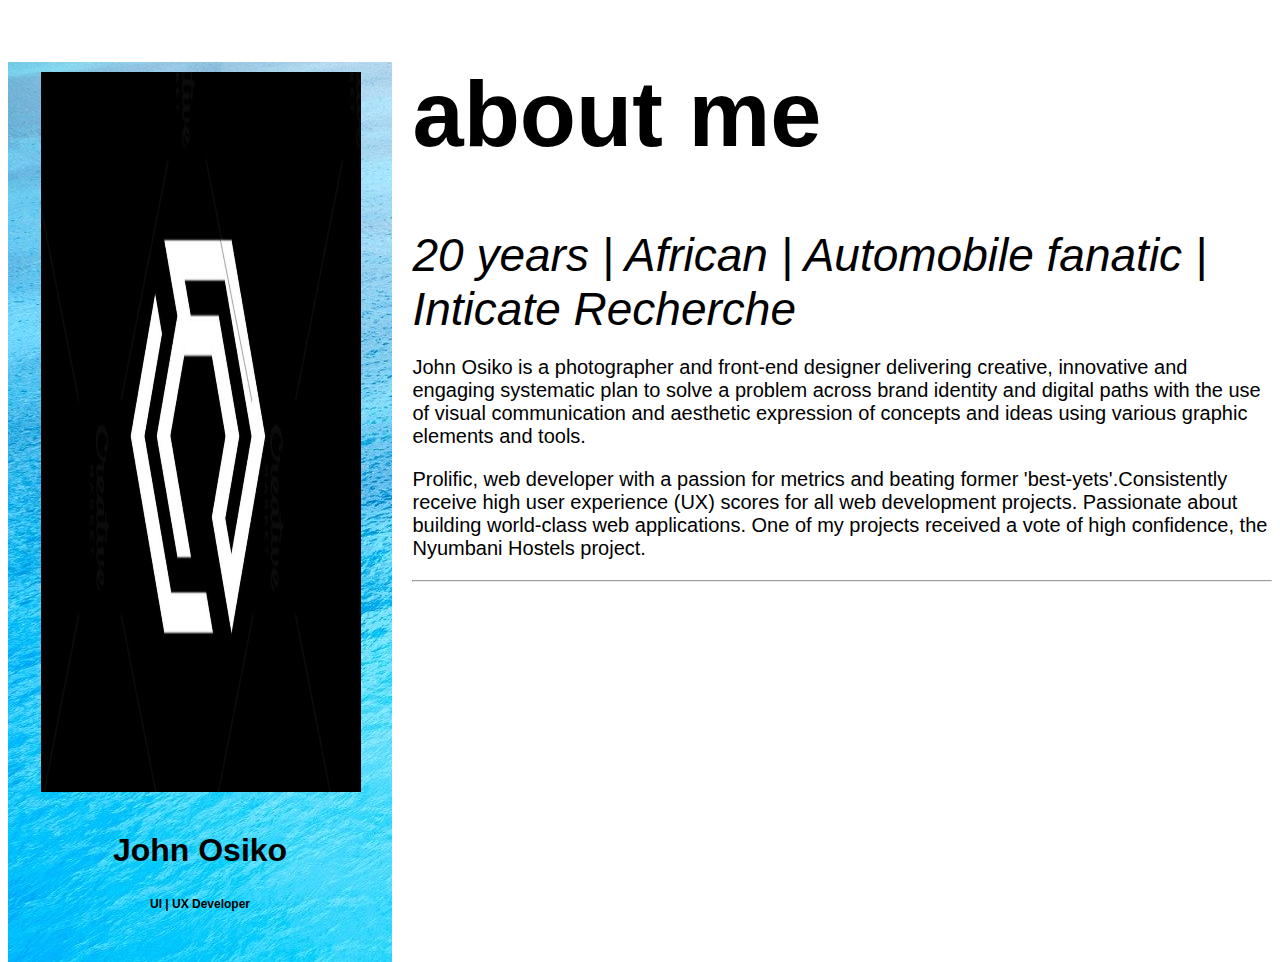
==== about-me.html @ 4d48e750 "Add an attribute to span element" ====
<!DOCTYPE html>
<html lang="en">

<head>
    <link rel="stylesheet" href="./CSS/about-me.css">
    <meta charset="UTF-8">
    <meta name="viewport" content="width=device-width, initial-scale=1.0">
    <title>About me</title>
</head>

<body>
    <div id="sidebar">
        <header>
            <img src="./Images/Abstract letter C vector logo icon.jpeg">
            <h2>John Osiko</h2>
            <h6>UI | UX Developer</h6>
        </header>
    </div>
    <div id="description">
        <h1>about me</h1>
        <div id="scar">
            <span><em>20 years | African | Automobile fanatic | Inticate Recherche</em></span>
        </div>
    </div>
    <div class="vivid-2">
        <p>John Osiko is a photographer and front-end designer delivering creative, innovative and engaging systematic plan to solve a problem across brand identity and digital paths with the use of visual communication and aesthetic expression of concepts
            and ideas using various graphic elements and tools.</p>
        <p>Prolific, web developer with a passion for metrics and beating former 'best-yets'.Consistently receive high user experience (UX) scores for all web development projects. Passionate about building world-class web applications. One of my projects
            received a vote of high confidence, the Nyumbani Hostels project.</p>
        <hr>
    </div>
</body>

</html>
---- CSS/about-me.css ----
header img {
    margin-bottom: 10px;
    cursor: pointer;
    height: 80vh;
    width: 25vw;
    padding-left: 1px;
    padding-top: 10px;
}

#sidebar {
    background-image: url(../Images/water-1330252_1920.jpg);
    width: 30vw;
    height: 100vh;
    text-align: center;
    float: left;
    padding-top: 0%;
}

#sidebar h6 {
    font-size: 12px;
}

#sidebar h2 {
    font-size: 32px;
}

#sidebar h2 h6 {
    font-weight: 800;
}

body {
    font-family: -apple-system, BlinkMacSystemFont, 'Segoe UI', Roboto, Oxygen, Ubuntu, Cantarell, 'Open Sans', 'Helvetica Neue', sans-serif;
}

#description {
    font-size: 46px;
    padding-left: 32%;
    padding-top: 0%;
}

.vivid-2 {
    padding-left: 32%;
    font-size: 20px;
}
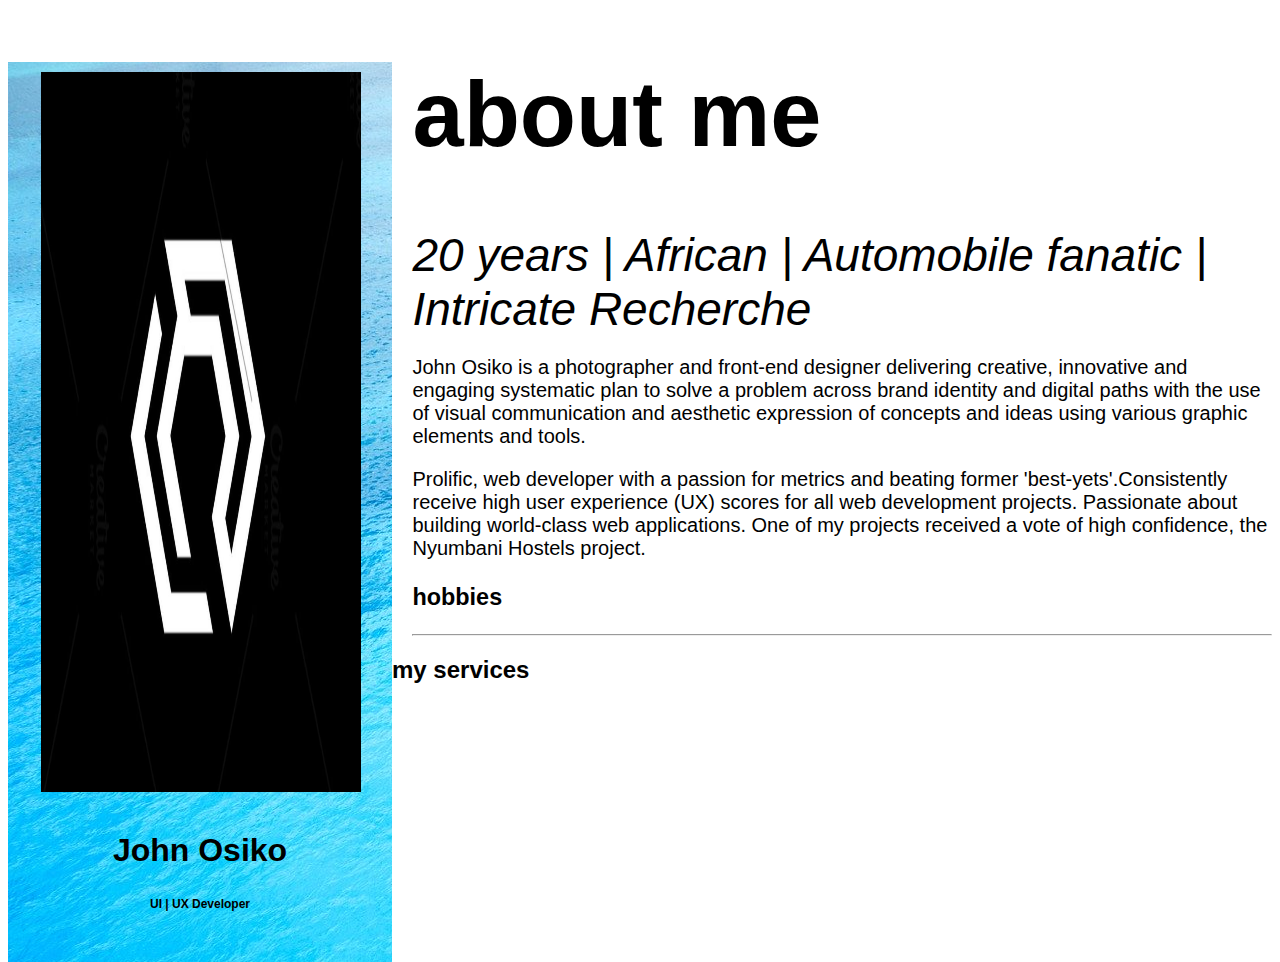
==== commit f91a5d46: "Add h2 and h3 elements" ====
--- a/about-me.html
+++ b/about-me.html
@@ -19,7 +19,7 @@
     <div id="description">
         <h1>about me</h1>
         <div id="scar">
-            <span><em>20 years | African | Automobile fanatic | Inticate Recherche</em></span>
+            <span><em>20 years | African | Automobile fanatic | Intricate Recherche</em></span>
         </div>
     </div>
     <div class="vivid-2">
@@ -27,8 +27,10 @@
             and ideas using various graphic elements and tools.</p>
         <p>Prolific, web developer with a passion for metrics and beating former 'best-yets'.Consistently receive high user experience (UX) scores for all web development projects. Passionate about building world-class web applications. One of my projects
             received a vote of high confidence, the Nyumbani Hostels project.</p>
+        <h3>hobbies</h3>
         <hr>
     </div>
+    <h2>my services</h2>
 </body>
 
 </html>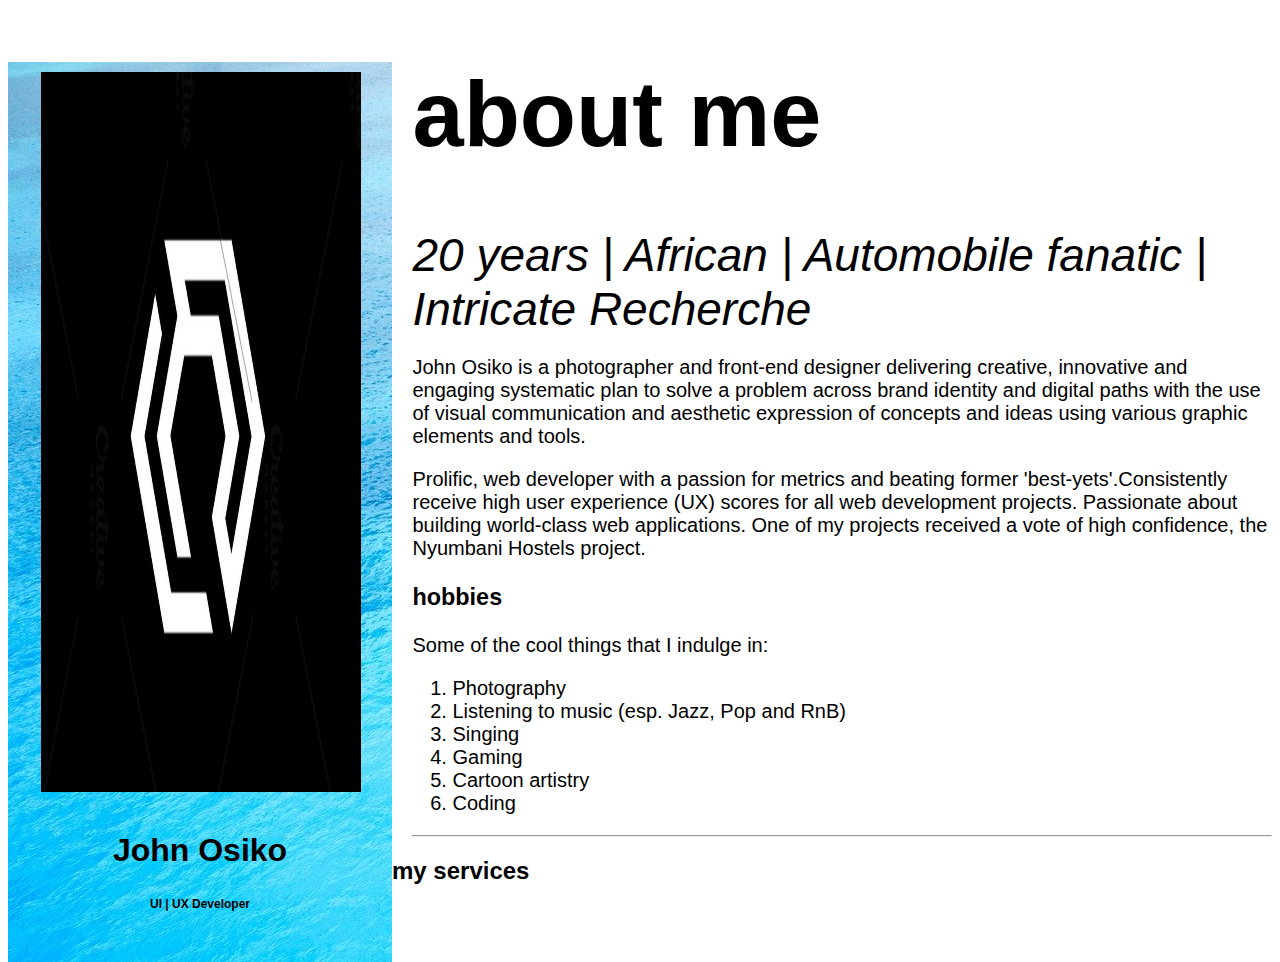
==== commit d622c3ca: "Add ol, li and div to html page" ====
--- a/about-me.html
+++ b/about-me.html
@@ -28,9 +28,19 @@
         <p>Prolific, web developer with a passion for metrics and beating former 'best-yets'.Consistently receive high user experience (UX) scores for all web development projects. Passionate about building world-class web applications. One of my projects
             received a vote of high confidence, the Nyumbani Hostels project.</p>
         <h3>hobbies</h3>
+        <p>Some of the cool things that I indulge in:</p>
+        <ol>
+            <li>Photography</li>
+            <li>Listening to music (esp. Jazz, Pop and RnB)</li>
+            <li>Singing</li>
+            <li>Gaming</li>
+            <li>Cartoon artistry</li>
+            <li>Coding</li>
+        </ol>
         <hr>
     </div>
     <h2>my services</h2>
+    <div class="services"></div>
 </body>
 
 </html>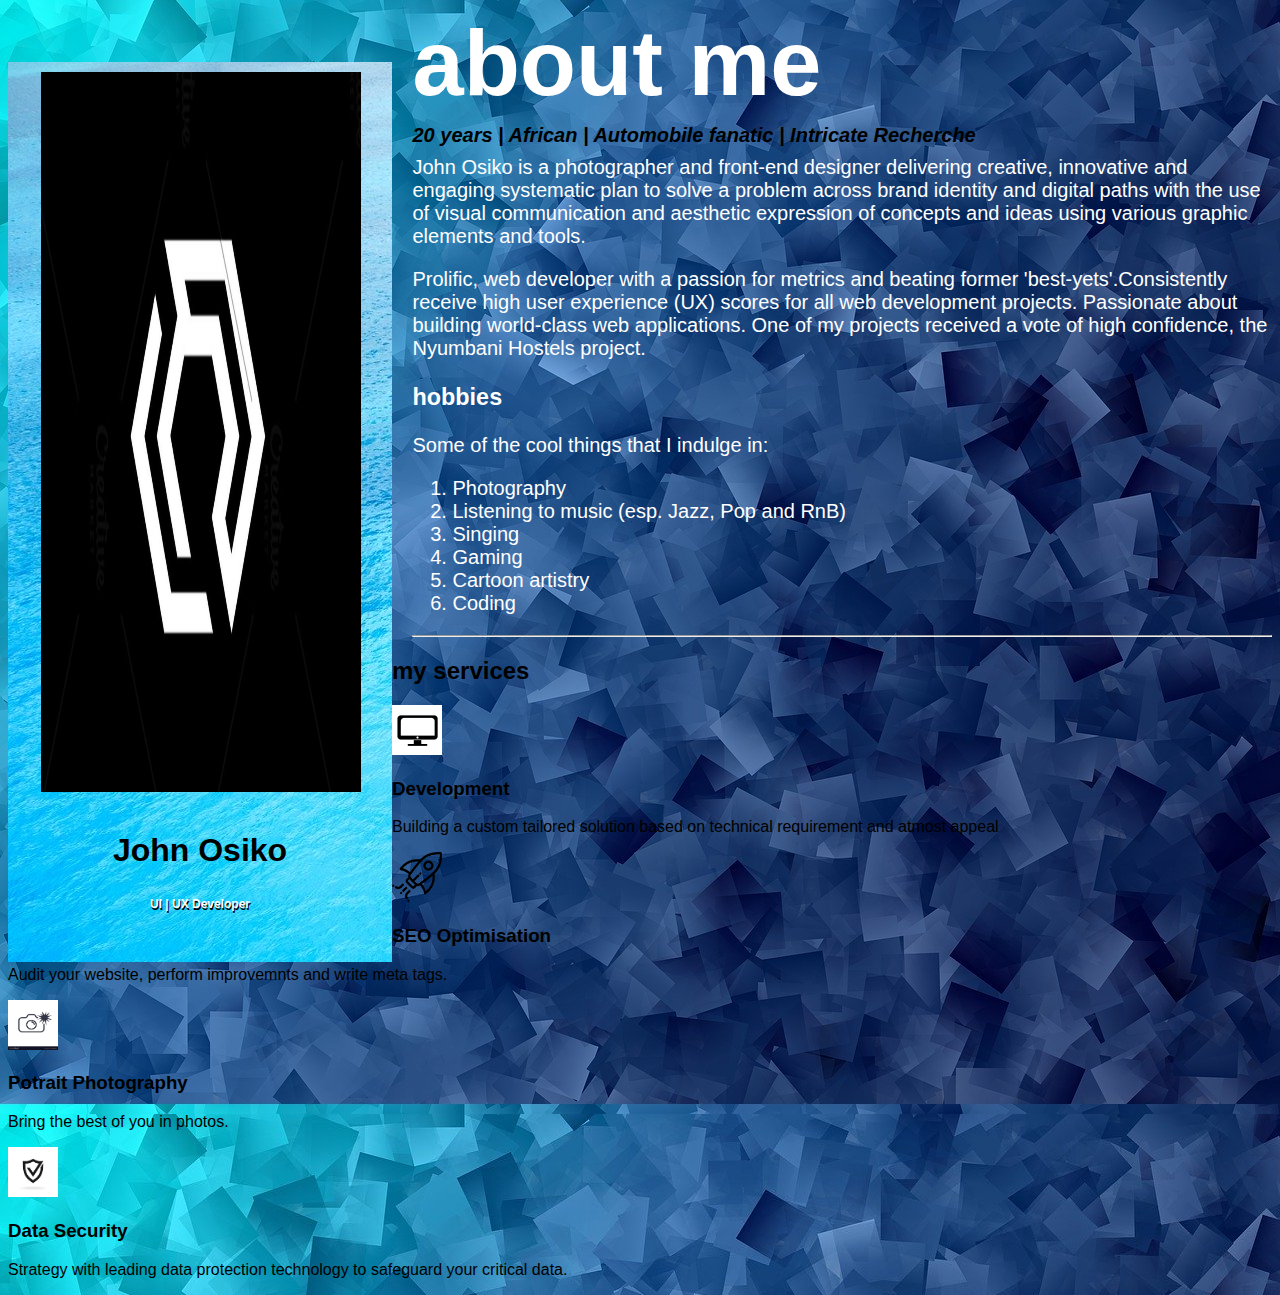
==== commit 78346e66: "Add h3, p and div" ====
--- a/about-me.html
+++ b/about-me.html
@@ -40,7 +40,32 @@
         <hr>
     </div>
     <h2>my services</h2>
-    <div class="services"></div>
+    <div class="services">
+        <div>
+            <img src="./Images/Desktop Computer Icon.png" height="50px" width="50px">
+            <h3>Development</h3>
+            <p>Building a custom tailored solution based on technical requirement and atmost appeal</p>
+        </div>
+
+        <div>
+            <img src="./Images/Rocket icon.png" height="50px" width="50px">
+            <h3>SEO Optimisation</h3>
+            <p>Audit your website, perform improvemnts and write meta tags.</p>
+        </div>
+
+        <div>
+            <img src="./Images/Camera icon isolated Royalty Free Vector Image….jpeg" height="50px" width="50px">
+            <h3>Potrait Photography</h3>
+            <p>Bring the best of you in photos.</p>
+        </div>
+
+        <div>
+            <img src="./Images/Stock Image_ Signs_Symbols.jpeg" height="50px" width="50px">
+            <h3>Data Security</h3>
+            <p>Strategy with leading data protection technology to safeguard your critical data.</p>
+        </div>
+
+    </div>
 </body>
 
 </html>--- a/CSS/about-me.css
+++ b/CSS/about-me.css
@@ -18,6 +18,8 @@
 
 #sidebar h6 {
     font-size: 12px;
+    color: white;
+    text-shadow: black 1px 2px;
 }
 
 #sidebar h2 {
@@ -30,15 +32,26 @@
 
 body {
     font-family: -apple-system, BlinkMacSystemFont, 'Segoe UI', Roboto, Oxygen, Ubuntu, Cantarell, 'Open Sans', 'Helvetica Neue', sans-serif;
+    background-image: url(../Images/background-2400765_1920.jpg);
+    opacity: 100px;
 }
 
 #description {
     font-size: 46px;
     padding-left: 32%;
     padding-top: 0%;
+    color: white;
+    line-height: 2px;
 }
 
 .vivid-2 {
     padding-left: 32%;
     font-size: 20px;
+    color: white;
+}
+
+#scar span {
+    color: black;
+    font-size: 20px;
+    font-weight: 900;
 }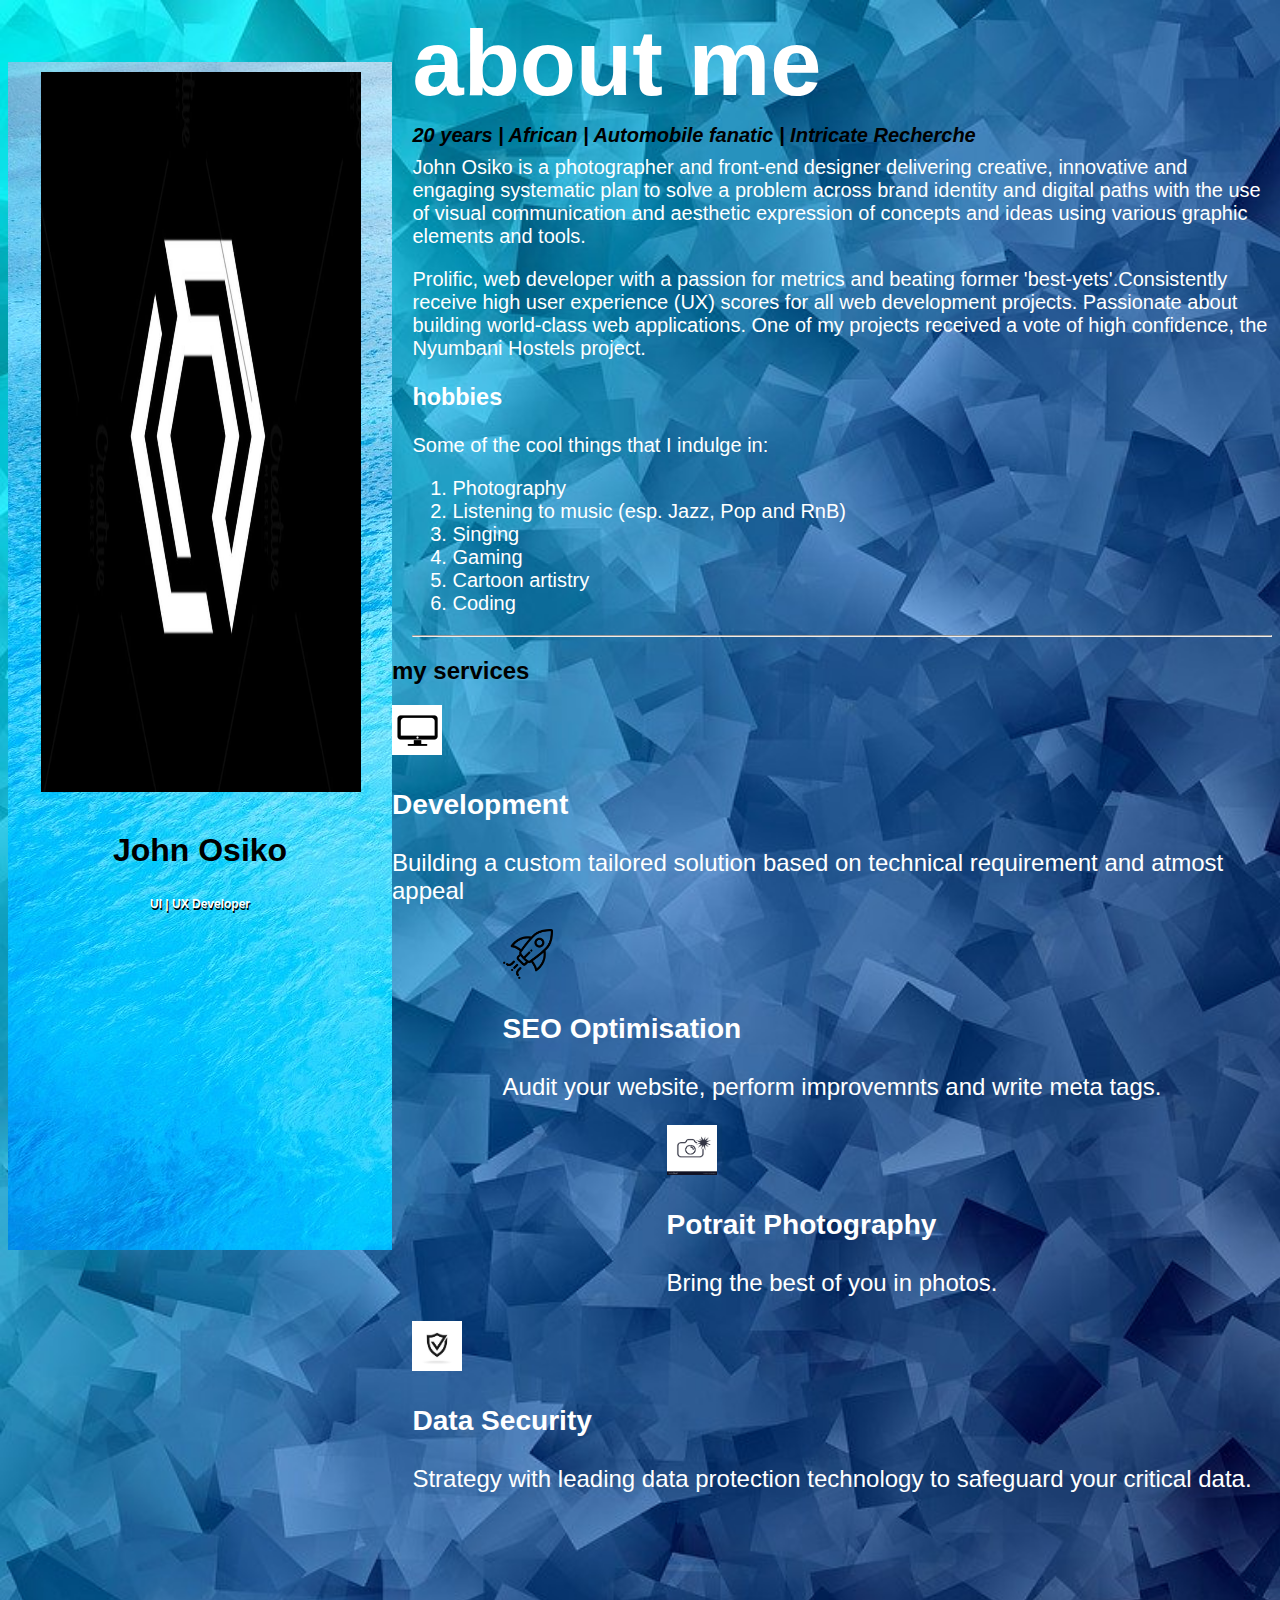
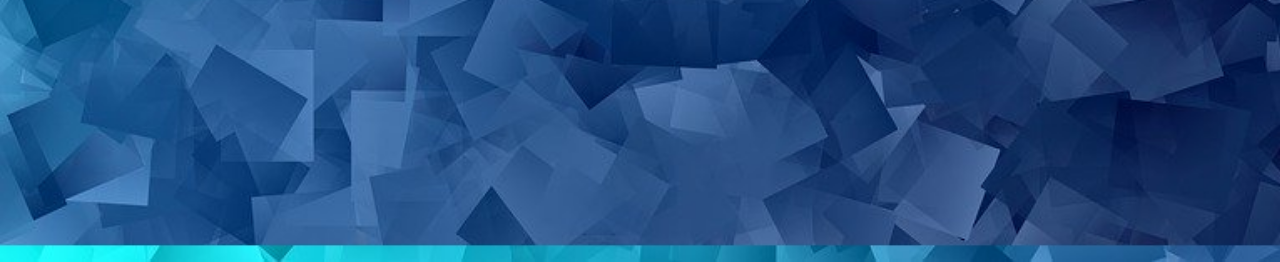
==== commit 5c33e3fb: "Add media query to stylesheet" ====
--- a/about-me.html
+++ b/about-me.html
@@ -2,7 +2,7 @@
 <html lang="en">
 
 <head>
-    <link rel="stylesheet" href="./CSS/about-me.css">
+    <link rel="stylesheet" href="./CSS/about-me.css" media="all">
     <meta charset="UTF-8">
     <meta name="viewport" content="width=device-width, initial-scale=1.0">
     <title>About me</title>
--- a/CSS/about-me.css
+++ b/CSS/about-me.css
@@ -9,8 +9,9 @@
 
 #sidebar {
     background-image: url(../Images/water-1330252_1920.jpg);
+    background-repeat: no-repeat;
     width: 30vw;
-    height: 100vh;
+    height: 200vh;
     text-align: center;
     float: left;
     padding-top: 0%;
@@ -33,6 +34,8 @@
 body {
     font-family: -apple-system, BlinkMacSystemFont, 'Segoe UI', Roboto, Oxygen, Ubuntu, Cantarell, 'Open Sans', 'Helvetica Neue', sans-serif;
     background-image: url(../Images/background-2400765_1920.jpg);
+    background-repeat: no-repeat;
+    background-size: cover;
     opacity: 100px;
 }
 
@@ -54,4 +57,12 @@
     color: black;
     font-size: 20px;
     font-weight: 900;
+}
+
+.services {
+    display: flex;
+    flex-wrap: wrap;
+    justify-content: space-around;
+    color: white;
+    font-size: 24px;
 }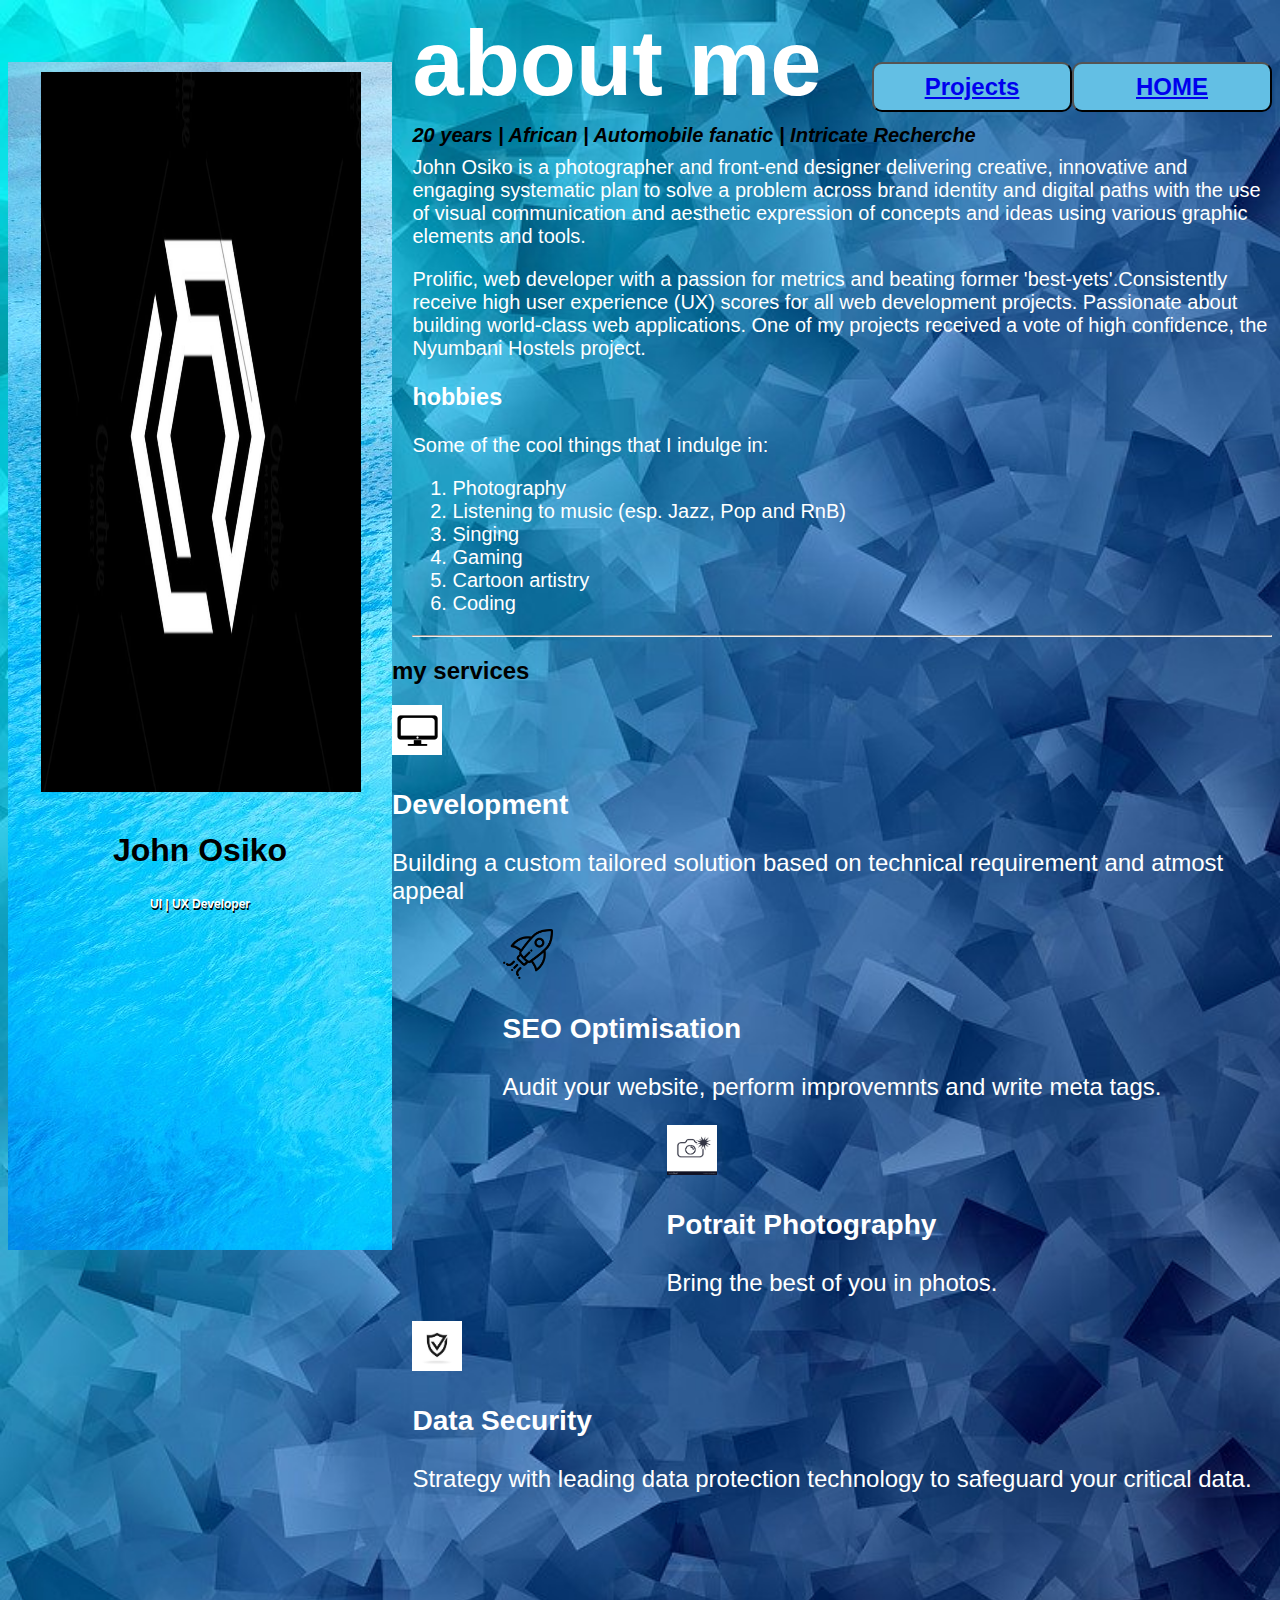
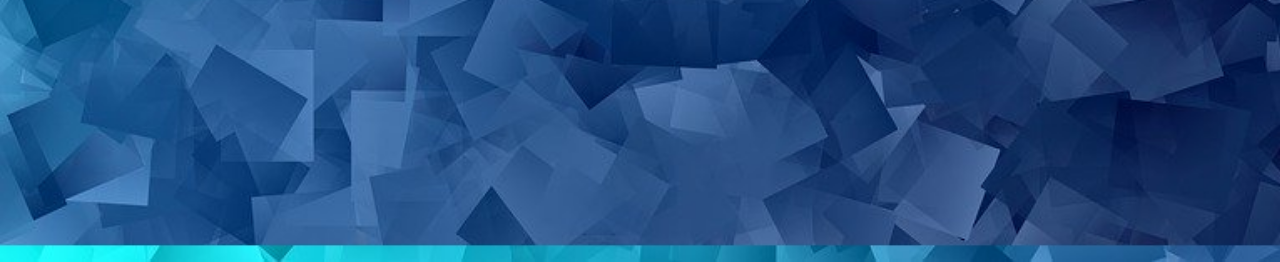
==== commit 2cbc9711: "Add p elements to html page of project" ====
--- a/about-me.html
+++ b/about-me.html
@@ -9,6 +9,8 @@
 </head>
 
 <body>
+    <button type="submit"><span><a href="landing-page.html">HOME</a></span></button>
+    <button type="submit"><span><a href="projects.html">Projects</a></span></button>
     <div id="sidebar">
         <header>
             <img src="./Images/Abstract letter C vector logo icon.jpeg">
--- a/CSS/about-me.css
+++ b/CSS/about-me.css
@@ -65,4 +65,21 @@
     justify-content: space-around;
     color: white;
     font-size: 24px;
+}
+
+button {
+    font-size: 24px;
+    font-weight: 800;
+    color: black;
+    background-color: rgb(99, 191, 228);
+    border-radius: 10px;
+    cursor: pointer;
+    text-decoration: none;
+    float: right;
+    width: 200px;
+    height: 50px;
+}
+
+button :hover {
+    opacity: 0.5;
 }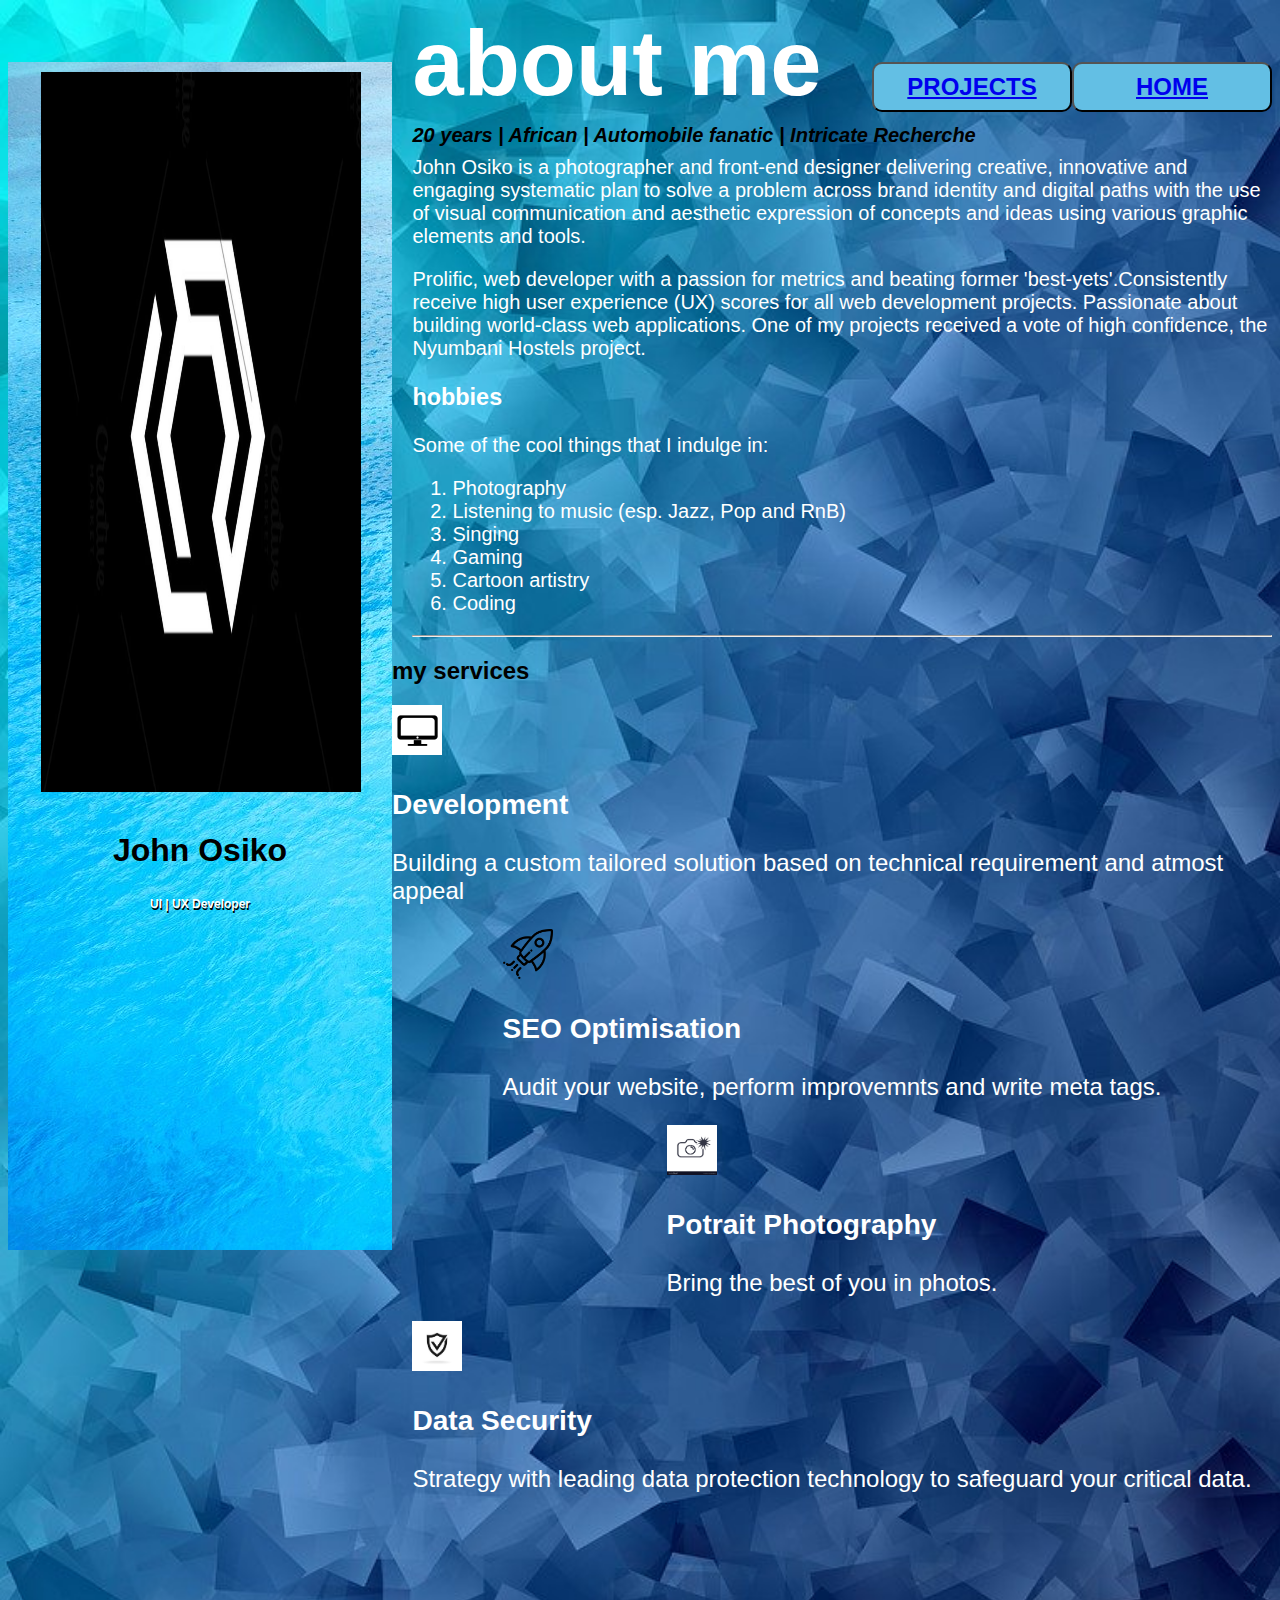
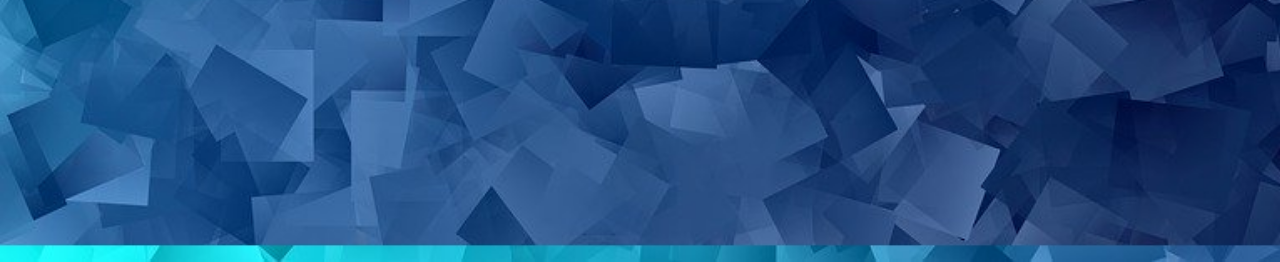
==== commit d4108448: "Add initial css page for projects and styled" ====
--- a/about-me.html
+++ b/about-me.html
@@ -10,7 +10,7 @@
 
 <body>
     <button type="submit"><span><a href="landing-page.html">HOME</a></span></button>
-    <button type="submit"><span><a href="projects.html">Projects</a></span></button>
+    <button type="submit"><span><a href="projects.html">PROJECTS</a></span></button>
     <div id="sidebar">
         <header>
             <img src="./Images/Abstract letter C vector logo icon.jpeg">
